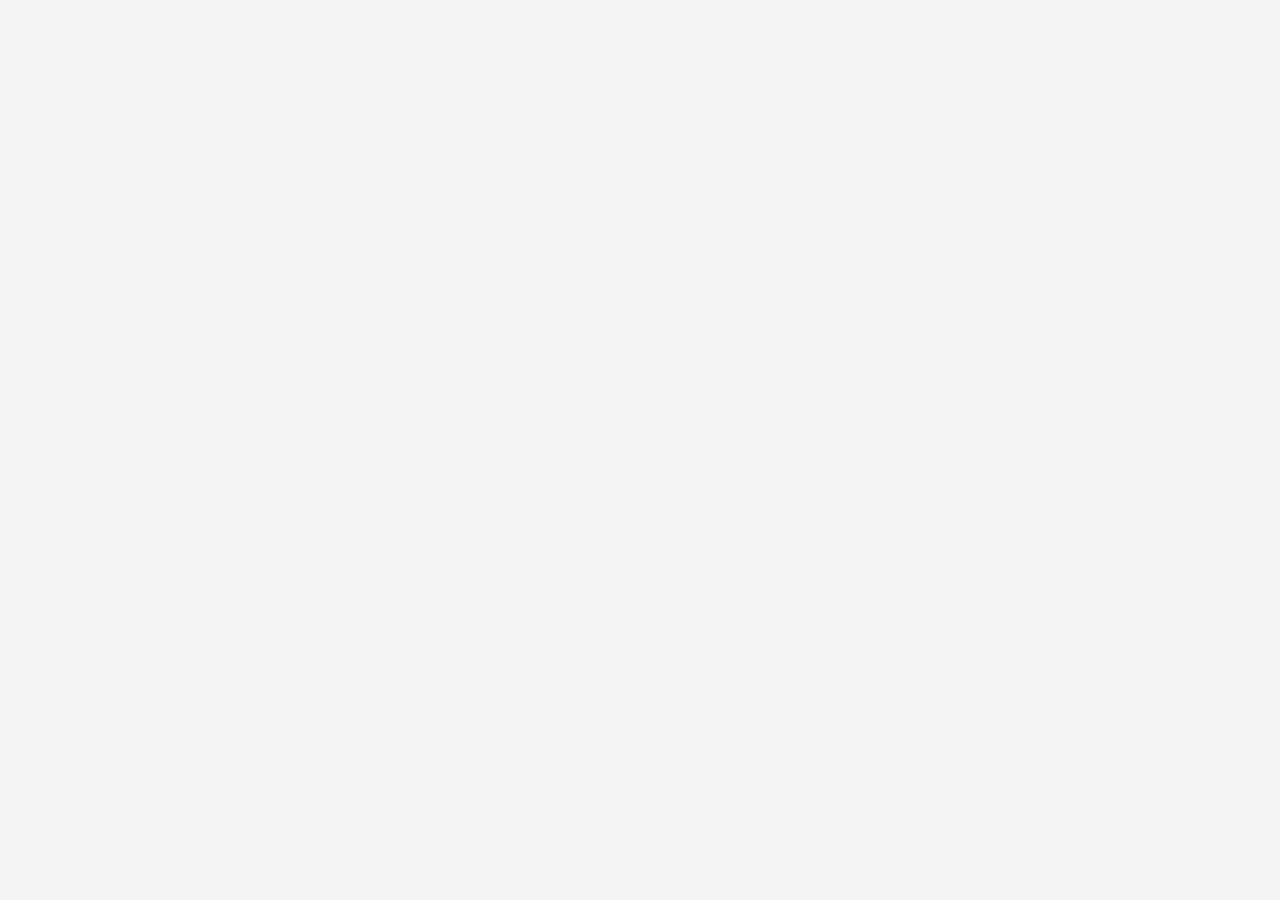
==== index.html @ 6493b49a "Add logic to update breadcrumbs" ====
<!DOCTYPE html>
<html lang="en">
    <head>
        <meta charset="UTF-8" />
        <meta name="viewport" content="width=device-width, initial-scale=1.0" />
        <title>Alex McTeague's Resume</title>
        <link rel="stylesheet" href="css/index.css">
        <script src="breadcrumbs.js" defer></script>
    </head>
    <body>

    </body>
</html>
---- css/index.css ----
body {
    font-family: Arial, sans-serif;
    line-height: 1.6;
    margin: 0;
    padding: 0;
    color: #333;
    background-color: #f4f4f4;
}
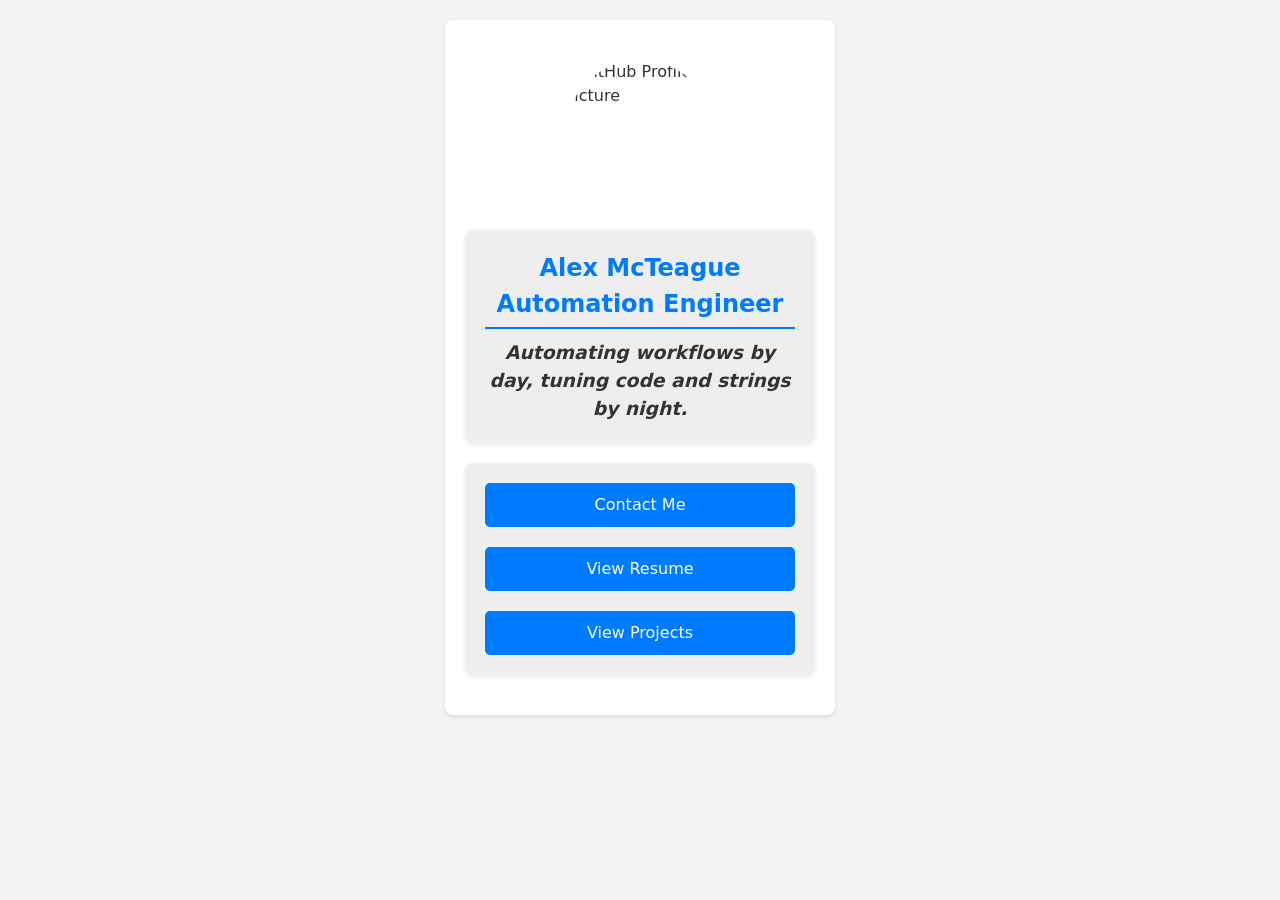
==== commit 9eb248ce: "Add content and css for new index" ====
--- a/index.html
+++ b/index.html
@@ -3,11 +3,26 @@
     <head>
         <meta charset="UTF-8" />
         <meta name="viewport" content="width=device-width, initial-scale=1.0" />
-        <title>Alex McTeague's Resume</title>
+        <title>Alex McTeague - Index</title>
+        <link rel="stylesheet" href="css/styles.css">
+        <link rel="stylesheet" href="css/contact.css">
         <link rel="stylesheet" href="css/index.css">
         <script src="breadcrumbs.js" defer></script>
     </head>
     <body>
-
+        <div class="page-container">
+            <img class="profile-picture" src="https://avatars.githubusercontent.com/u/134654894?s=400&u=2f68133f7c0855b762e0e2e69f3e1cce048cefd4&v=4"
+            alt="GitHub Profile Picture" width="200">
+            <section class="about-me-section">
+                <h1>Alex McTeague</h1>
+                <h2>Automation Engineer</h2>
+                <h3><em>Automating workflows by day, tuning code and strings by night.</em></h3>
+            </section>
+            <section class="button-section">
+                <button class="page-link" onclick="window.location.href='contact.html'">Contact Me</button>
+                <button class="page-link" onclick="window.location.href='resume.html'">View Resume</button>
+                <button class="page-link" onclick="window.location.href='projects.html'">View Projects</button>
+            </section>
+        </div>
     </body>
 </html>
--- a/css/styles.css
+++ b/css/styles.css
@@ -0,0 +1,68 @@
+@import "reset.css";
+
+body {
+    font-family: Arial, sans-serif;
+    line-height: 1.6;
+    margin: 0;
+    padding: 0;
+    color: #333;
+    background-color: #f4f4f4;
+}
+.page-container {
+    max-width: 800px;
+    margin: 20px auto;
+    padding: 20px;
+    background: #fff;
+    border-radius: 8px;
+    box-shadow: 0 2px 5px rgba(0, 0, 0, 0.1);
+}
+h1,
+h2 {
+    color: #007bff;
+}
+header {
+    text-align: center;
+}
+header h1 {
+    margin: 10px 0;
+}
+.contact {
+    margin: 10px 0;
+    font-size: 14px;
+}
+.contact a {
+    color: #007bff;
+    text-decoration: none;
+}
+section {
+    margin: 20px 0;
+}
+section h2 {
+    margin-bottom: 10px;
+    border-bottom: 2px solid #007bff;
+    padding-bottom: 5px;
+}
+.item {
+    margin-bottom: 15px;
+}
+.item h3 {
+    margin: 0;
+    font-size: 18px;
+    color: #555;
+}
+.item p {
+    margin: 5px 0;
+    font-size: 14px;
+}
+.skills-section ul {
+    list-style: none;
+    padding: 0;
+}
+.skills-section ul li {
+    display: inline-block;
+    background: #007bff;
+    color: #fff;
+    padding: 5px 10px;
+    margin: 5px 5px 5px 0;
+    border-radius: 4px;
+}
--- a/css/contact.css
+++ b/css/contact.css
@@ -0,0 +1,33 @@
+@import "reset.css";
+
+body {
+    display: flex;
+    align-items: center;
+}
+
+.page-container {
+    width: fit-content;
+}
+
+.profile-picture {
+    width: 150px;
+    height: 150px;
+    border-radius: 50%;
+    object-fit: cover;
+    margin-top: 20px;
+    margin-left: auto;
+    margin-right: auto;
+}
+
+section {
+    max-width: 350px;
+    margin: 20px auto;
+    padding: 20px;
+    background: #eee;
+    border-radius: 8px;
+    box-shadow: 0 2px 5px rgba(0, 0, 0, 0.1);
+}
+
+.about-me-section {
+    text-align: center;
+}
--- a/css/index.css
+++ b/css/index.css
@@ -1,8 +1,21 @@
 body {
-    font-family: Arial, sans-serif;
-    line-height: 1.6;
-    margin: 0;
-    padding: 0;
-    color: #333;
-    background-color: #f4f4f4;
+    align-items: flex-start;
+}
+
+.button-section {
+    display: flex;
+    flex-direction: column;
+    justify-content: center;
+    gap: 20px;
+    margin-top: 20px;
+}
+
+button {
+    padding: 10px 20px;
+    font-size: 16px;
+    color: #fff;
+    background-color: #007bff;
+    border: none;
+    border-radius: 5px;
+    cursor: pointer;
 }
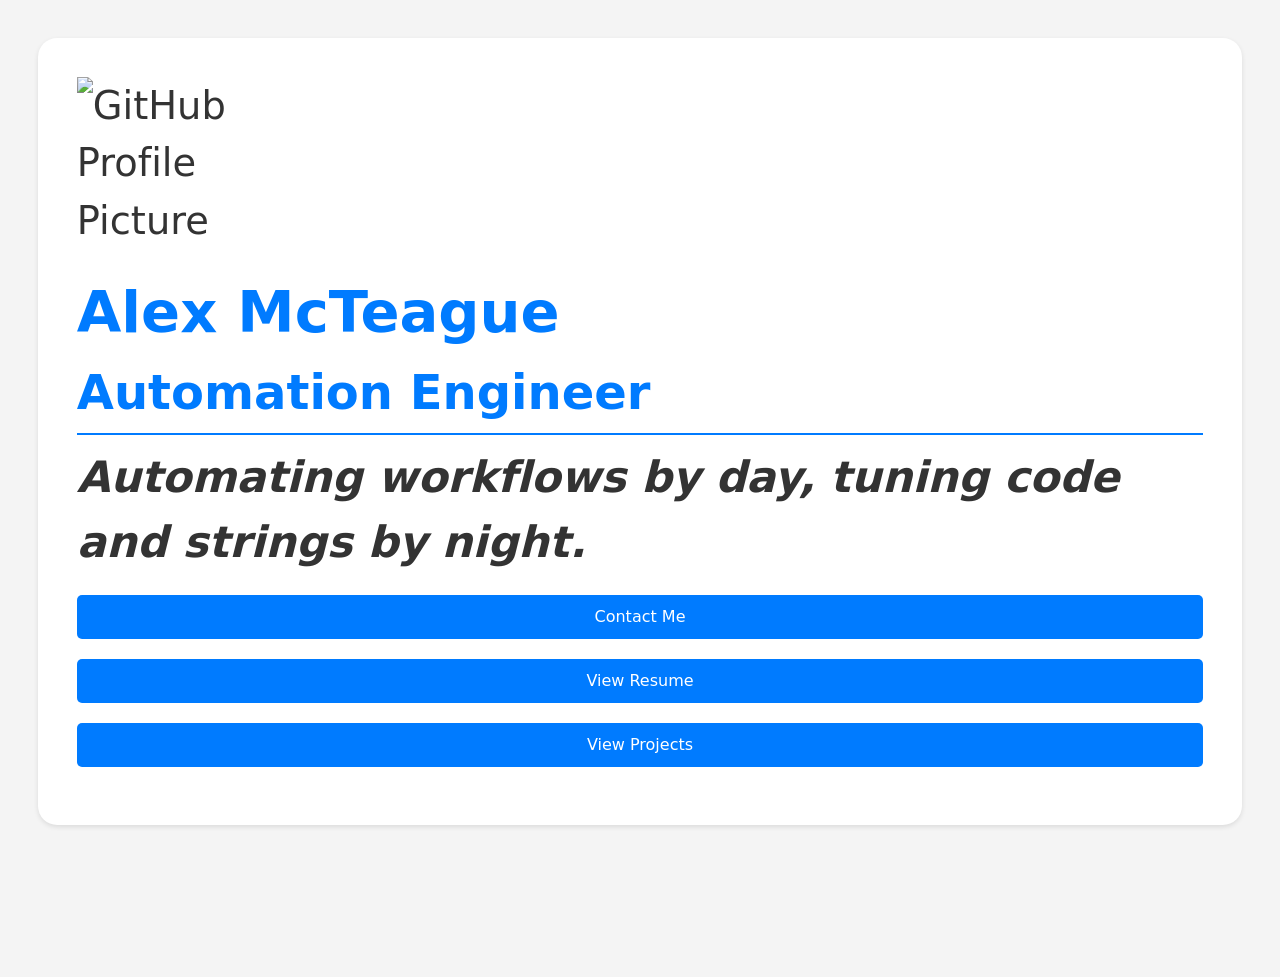
==== commit 0df146b2: "Overhaul of adaptive sizing for base/contact css" ====
--- a/index.html
+++ b/index.html
@@ -4,8 +4,7 @@
         <meta charset="UTF-8" />
         <meta name="viewport" content="width=device-width, initial-scale=1.0" />
         <title>Alex McTeague - Index</title>
-        <link rel="stylesheet" href="css/styles.css">
-        <link rel="stylesheet" href="css/contact.css">
+        <link rel="stylesheet" href="css/base.css">
         <link rel="stylesheet" href="css/index.css">
         <script src="breadcrumbs.js" defer></script>
     </head>
--- a/css/base.css
+++ b/css/base.css
@@ -0,0 +1,51 @@
+@import "reset.css";
+
+:root {
+    --alt-text-color: #007bff;
+
+    font-size: max(6px, 3vw);
+    --h1-font-size: 1.5rem;
+    --h2-font-size: 1.25rem;
+    --h3-font-size: 1.125rem;
+    --button-font-size: 1rem;
+    --picture-size: 15rem;
+    --spacing-size: 1rem;
+    --section-width: 20rem;
+}
+
+body {
+    font-family: Arial, sans-serif;
+    line-height: 1.6;
+    margin: var(--spacing-size);
+    padding: 0;
+    color: #333;
+    background-color: #f4f4f4;
+}
+
+.page-container {
+    width: fit-content;
+    margin: var(--spacing-size) auto;
+    padding: var(--spacing-size);
+    background: #fff;
+    border-radius: calc(var(--spacing-size) / 2);
+    box-shadow: 0 2px 5px rgba(0, 0, 0, 0.1);
+}
+
+header {
+    text-align: center;
+}
+
+h1 {
+    color: var(--alt-text-color);
+    font-size: var(--h1-font-size);
+}
+
+h2 {
+    color: var(--alt-text-color);
+    font-size: var(--h2-font-size);
+    border-bottom: 0.125rem solid var(--alt-text-color);
+}
+
+h3 {
+    font-size: var(--h3-font-size);
+}
--- a/css/index.css
+++ b/css/index.css
@@ -1,3 +1,5 @@
+@import "reset.css";
+
 body {
     align-items: flex-start;
 }
@@ -18,4 +20,48 @@
     border: none;
     border-radius: 5px;
     cursor: pointer;
+}
+
+header h1 {
+    margin: 10px 0;
+}
+.contact {
+    margin: 10px 0;
+    font-size: 14px;
+}
+.contact a {
+    color: #007bff;
+    text-decoration: none;
+}
+section {
+    margin: 20px 0;
+}
+section h2 {
+    margin-bottom: 10px;
+    border-bottom: 2px solid #007bff;
+    padding-bottom: 5px;
+}
+.item {
+    margin-bottom: 15px;
+}
+.item h3 {
+    margin: 0;
+    font-size: 18px;
+    color: #555;
+}
+.item p {
+    margin: 5px 0;
+    font-size: 14px;
+}
+.skills-section ul {
+    list-style: none;
+    padding: 0;
+}
+.skills-section ul li {
+    display: inline-block;
+    background: #007bff;
+    color: #fff;
+    padding: 5px 10px;
+    margin: 5px 5px 5px 0;
+    border-radius: 4px;
 }
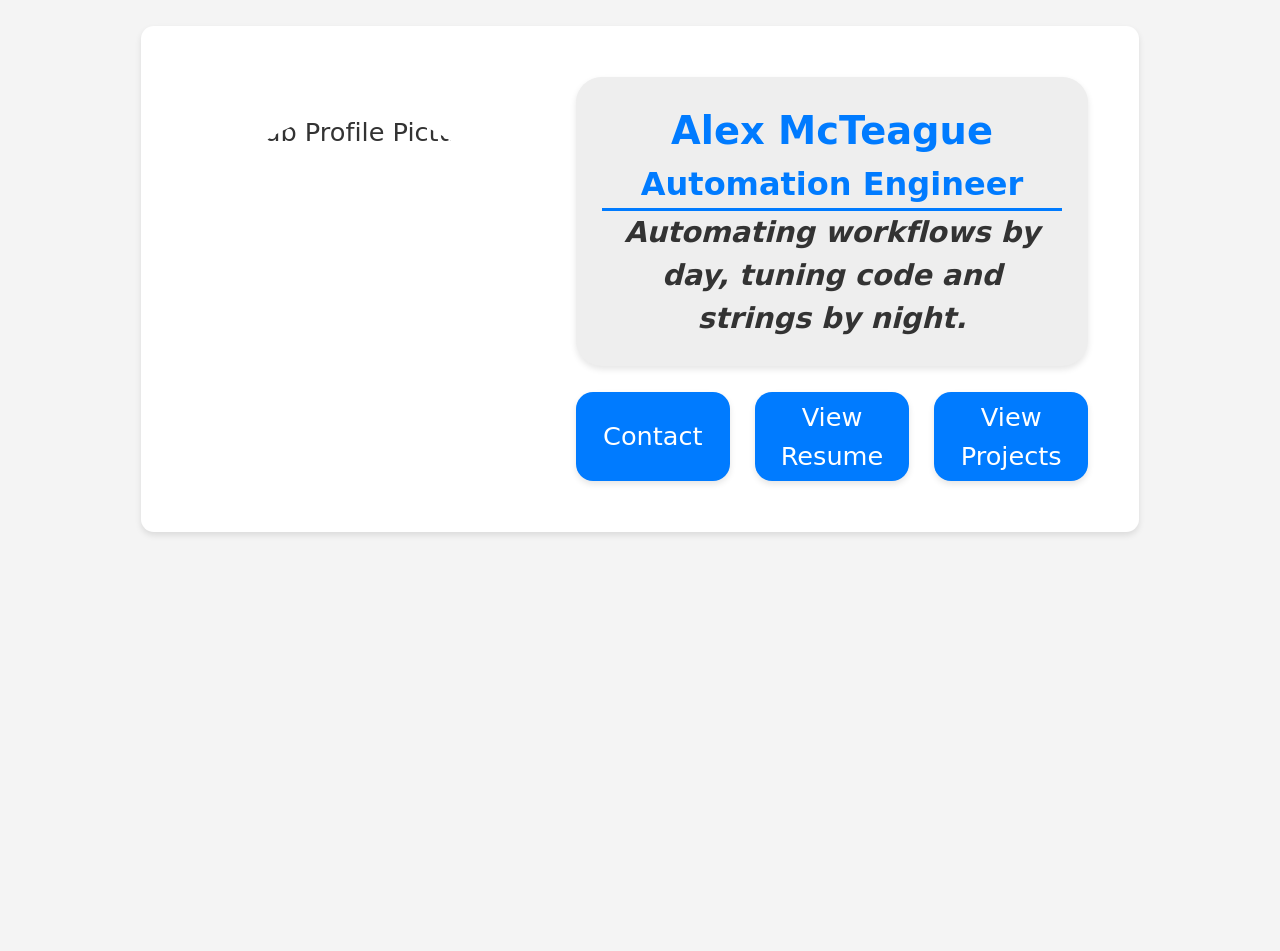
==== commit 4c9d8bc3: "Updated Index html and css to match Contact styling" ====
--- a/index.html
+++ b/index.html
@@ -5,23 +5,25 @@
         <meta name="viewport" content="width=device-width, initial-scale=1.0" />
         <title>Alex McTeague - Index</title>
         <link rel="stylesheet" href="css/base.css">
-        <link rel="stylesheet" href="css/index.css">
+        <link rel="stylesheet" href="css/card.css">
         <script src="breadcrumbs.js" defer></script>
     </head>
     <body>
         <div class="page-container">
             <img class="profile-picture" src="https://avatars.githubusercontent.com/u/134654894?s=400&u=2f68133f7c0855b762e0e2e69f3e1cce048cefd4&v=4"
             alt="GitHub Profile Picture" width="200">
-            <section class="about-me-section">
-                <h1>Alex McTeague</h1>
-                <h2>Automation Engineer</h2>
-                <h3><em>Automating workflows by day, tuning code and strings by night.</em></h3>
-            </section>
-            <section class="button-section">
-                <button class="page-link" onclick="window.location.href='contact.html'">Contact Me</button>
-                <button class="page-link" onclick="window.location.href='resume.html'">View Resume</button>
-                <button class="page-link" onclick="window.location.href='projects.html'">View Projects</button>
-            </section>
+            <main>
+                <section class="about-me-section">
+                    <h1>Alex McTeague</h1>
+                    <h2>Automation Engineer</h2>
+                    <h3><em>Automating workflows by day, tuning code and strings by night.</em></h3>
+                </section>
+                <section class="button-section">
+                    <button class="page-link" onclick="window.location.href='contact.html'">Contact</button>
+                    <button class="page-link" onclick="window.location.href='resume.html'">View Resume</button>
+                    <button class="page-link" onclick="window.location.href='projects.html'">View Projects</button>
+                </section>
+            </main>
         </div>
     </body>
 </html>
--- a/css/base.css
+++ b/css/base.css
@@ -28,7 +28,7 @@
     padding: var(--spacing-size);
     background: #fff;
     border-radius: calc(var(--spacing-size) / 2);
-    box-shadow: 0 2px 5px rgba(0, 0, 0, 0.1);
+    box-shadow: 0 0.125rem 0.25rem rgba(0, 0, 0, 0.1);
 }
 
 header {
--- a/css/card.css
+++ b/css/card.css
@@ -0,0 +1,62 @@
+@import "reset.css";
+
+.page-container {
+    display: flex;
+    flex-direction: column;
+    align-items: center;
+}
+
+@media (min-aspect-ratio: 0.8) {
+    :root {
+        font-size: max(6px, 2vw);
+    }
+
+    .page-container {
+        flex-direction: row;
+    }
+}
+
+.profile-picture {
+    width: var(--picture-size);
+    height: var(--picture-size);
+    border-radius: 50%;
+    object-fit: cover;
+    margin: auto;
+    padding: var(--spacing-size);
+}
+
+section {
+    max-width: var(--section-width);
+    margin: var(--spacing-size);
+    padding: var(--spacing-size);
+    background: #eee;
+    border-radius: var(--spacing-size);
+    box-shadow: 0 0.125rem 0.25rem rgba(0, 0, 0, 0.1);
+}
+
+.about-me-section {
+    text-align: center;
+}
+
+.button-section {
+    padding: 0;
+    background: #fff;
+    box-shadow: none;
+    
+    display: flex;
+    flex-direction: row;
+    align-items: stretch;
+    gap: var(--spacing-size);
+}
+
+button {
+    flex: 1 1 0;
+    padding: calc(var(--spacing-size) * 0.25) calc(var(--spacing-size) * 0.5);
+    font-size: var(--button-font-size);
+    color: #fff;
+    background-color: var(--alt-text-color);
+    border: none;
+    border-radius: calc(var(--spacing-size) / 1.5);
+    box-shadow: 0 0.125rem 0.25rem rgba(0, 0, 0, 0.1);
+    cursor: pointer;
+}
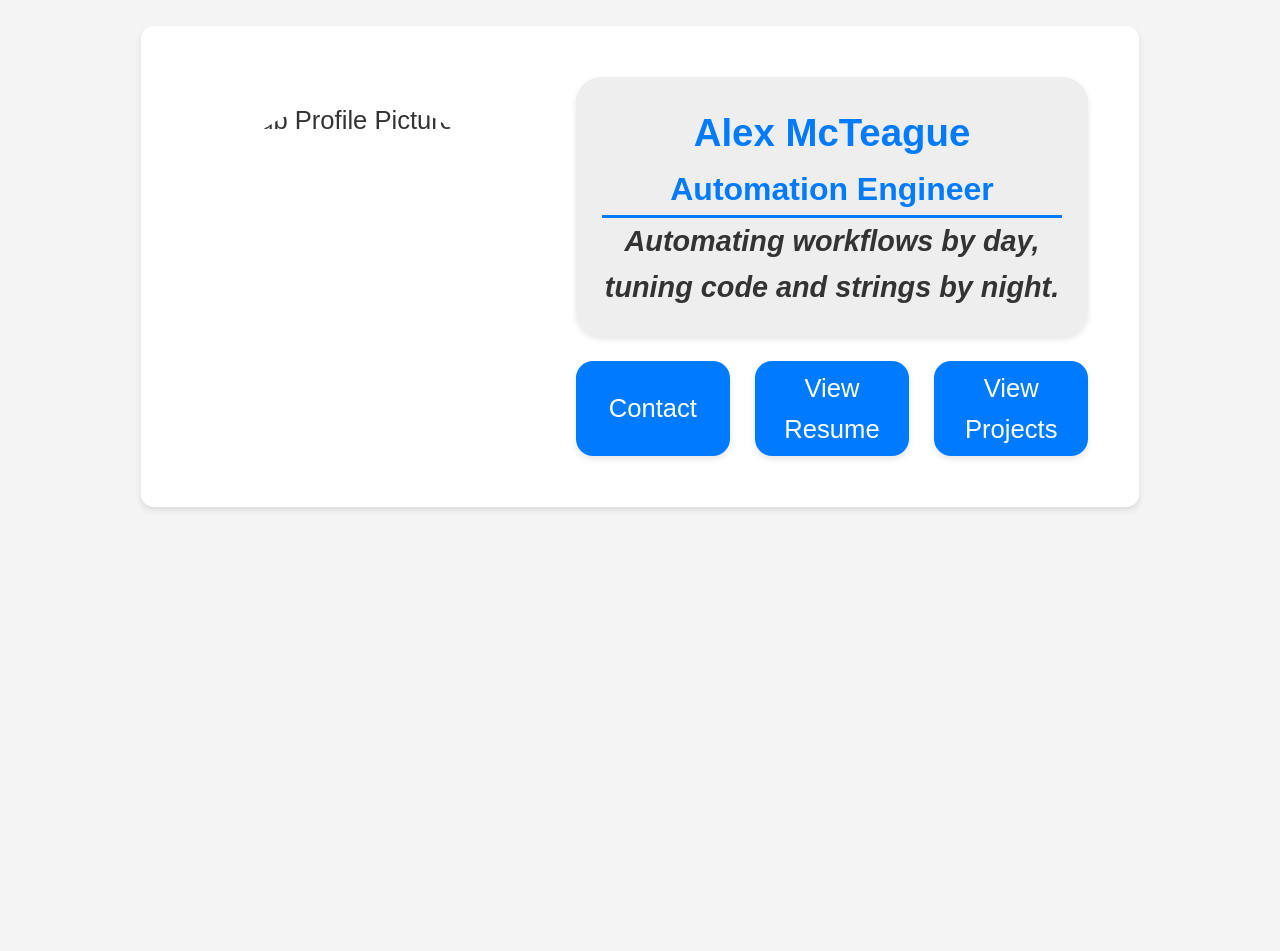
==== commit 04248a59: "Update resume to use new styling" ====
--- a/index.html
+++ b/index.html
@@ -4,7 +4,6 @@
         <meta charset="UTF-8" />
         <meta name="viewport" content="width=device-width, initial-scale=1.0" />
         <title>Alex McTeague - Index</title>
-        <link rel="stylesheet" href="css/base.css">
         <link rel="stylesheet" href="css/card.css">
         <script src="breadcrumbs.js" defer></script>
     </head>
--- a/css/card.css
+++ b/css/card.css
@@ -1,4 +1,4 @@
-@import "reset.css";
+@import "base.css";
 
 .page-container {
     display: flex;
@@ -42,7 +42,7 @@
     padding: 0;
     background: #fff;
     box-shadow: none;
-    
+
     display: flex;
     flex-direction: row;
     align-items: stretch;
